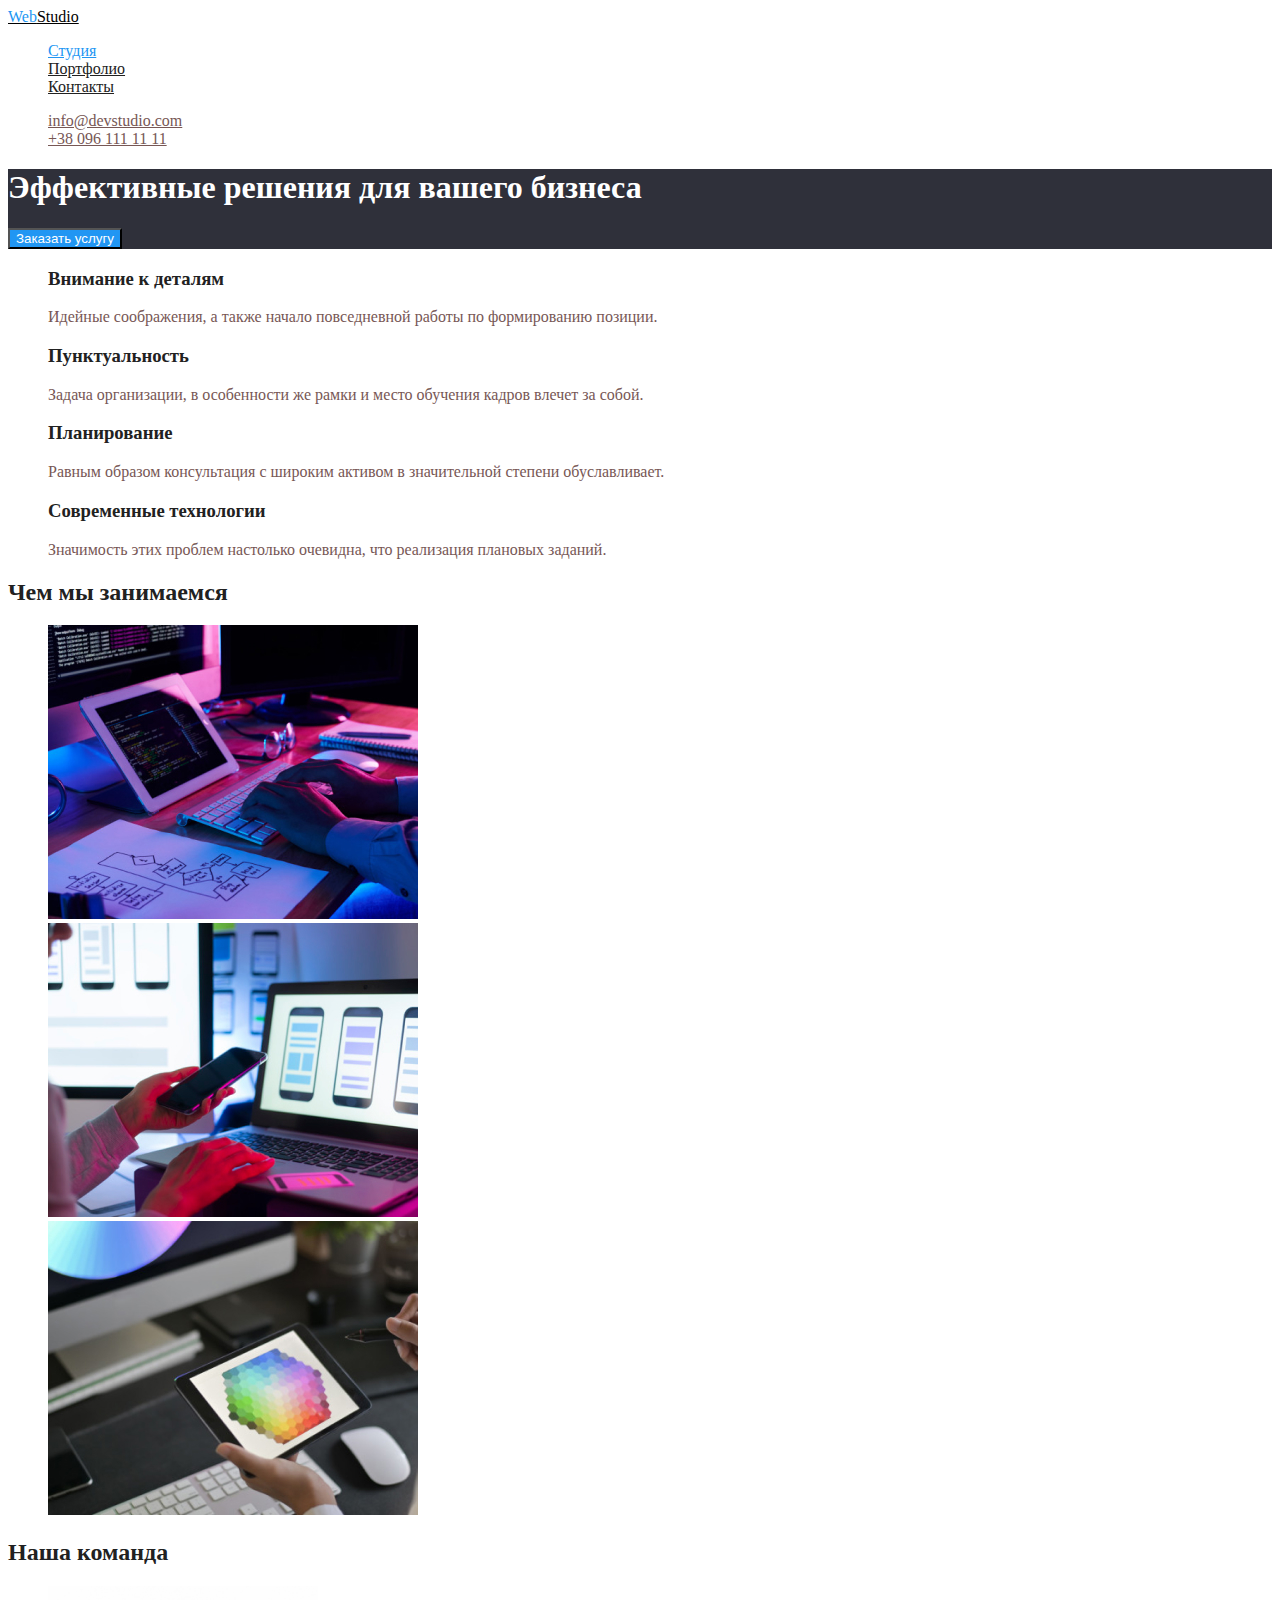
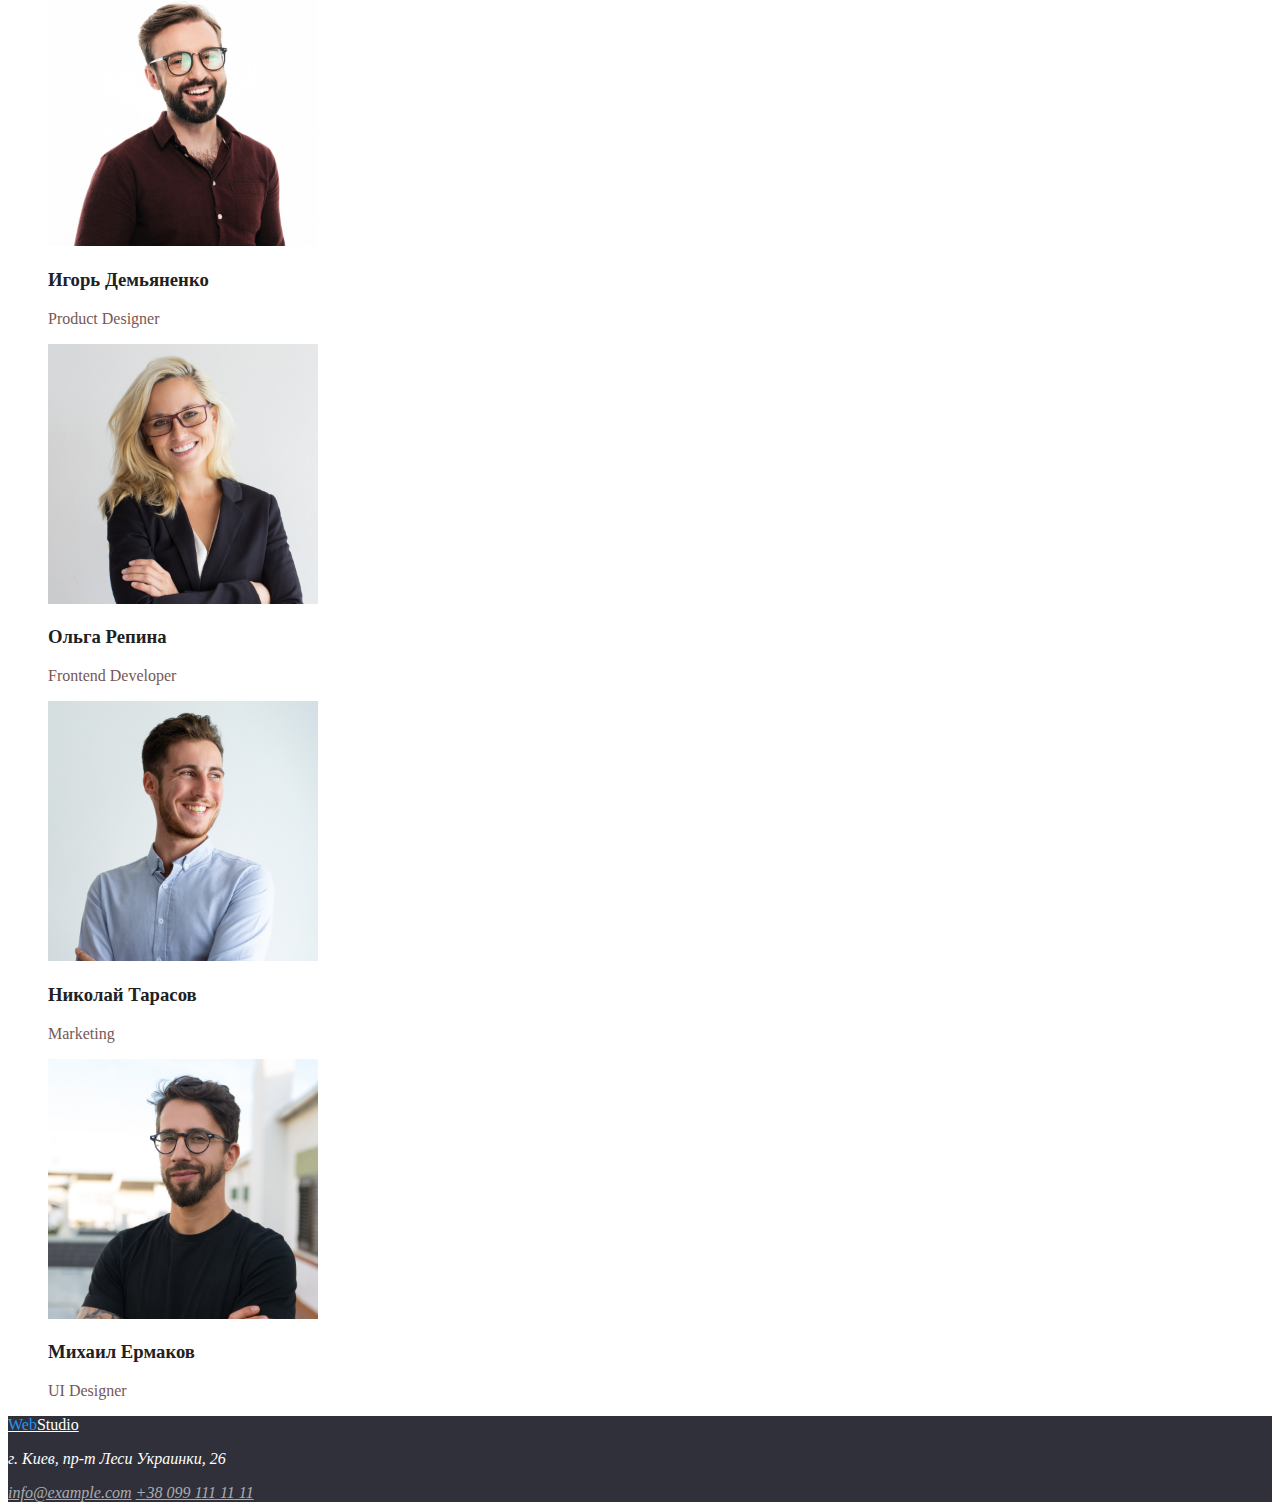
==== index.html @ 3e3773fa "css" ====
<!DOCTYPE html>
<html lang="ru">
  <head>
    <meta charset="UTF-8" />
    <meta http-equiv="X-UA-Compatible" content="IE=edge" />
    <meta name="viewport" content="width=device-width, initial-scale=1.0" />
    <title>Document</title>
    <link rel="preconnect" href="https://fonts.googleapis.com">
<link rel="preconnect" href="https://fonts.gstatic.com" crossorigin>
<link href="https://fonts.googleapis.com/css2?family=Montserrat:wght@400;700&family=Raleway:wght@700&family=Roboto:wght@400;500;700;900&display=swap" rel="stylesheet">
    <link rel="stylesheet" href="/scc/styles.css">
  </head>
  <body>
    <!--Header-->
    <header>
      <nav>
        <a href="./index.html" class="logo"><span class="web-logo">Web</span>Studio </a>
        <ul class="site-nav list ">
          <li><a href="./index.html" class="link current">Студия</a></li>
          <li><a href="./portfolio.html" class="link">Портфолио</a></li>
          <li><a href="" class="link">Контакты</a></li>
        </ul>
      </nav>
      <ul class="auth-nav list">
        <li><a href="mailto:info@devstudio.com" class="link">info@devstudio.com</a></li>
        <li><a href="tel:+380961111111" class="link">+38 096 111 11 11</a></li>
      </ul>
    </header>
    <main>
      <!--Hero-->
      <section class="hero">
        <h1 class="hero-title">Эффективные решения для вашего бизнеса</h1>
        <button class="button-hero" type="button">Заказать услугу</button>
      </section>
      <!--Feature-->
      <section>
        <ul class="features list">
          <li>
            <h3 class="title">Внимание к деталям</h3>
            <p>Идейные соображения, а также начало повседневной работы по формированию позиции.</p>
          </li>
          <li>
            <h3 class="title">Пунктуальность</h3>
            <p>
              Задача организации, в особенности же рамки и место обучения кадров влечет за собой.
            </p>
          </li>
          <li>
            <h3 class="title">Планирование</h3>
            <p>
              Равным образом консультация с широким активом в значительной степени обуславливает.
            </p>
          </li>
          <li>
            <h3 class="title">Современные технологии</h3>
            <p>Значимость этих проблем настолько очевидна, что реализация плановых заданий.</p>
          </li>
        </ul>
      </section>
      <!--Work box-->
      <section">
        <h2 class="title">Чем мы занимаемся</h2>
        <ul class="work list">
          <li>
            <img src="./images/box1.jpg" alt="Написание кода" width="370" />
          </li>
          <li>
            <img src="./images/box2.jpg" alt="Мобильная разработка" width="370" />
          </li>
          <li>
            <img src="./images/box3.jpg" alt="Графический дизайн" width="370" />
          </li>
        </ul>
      </section>
      <!--team -->
      <section>
        <h2 class="title">Наша команда</h2>
        <ul class="team list">
          <li>
            <img src="./images/img.jpg" alt="Игорь Демьяненко.jpg" width="270" />
            <h3 class="title">Игорь Демьяненко</h3>
            <p>Product Designer</p>
          </li>
          <li>
            <img src="./images/img2.jpg" alt="Ольга Репина.jpg" width="270" />
            <h3 class="title">Ольга Репина</h3>
            <p>Frontend Developer</p>
          </li>
          <li>
            <img src="./images/img 3.jpg" alt="Николай Тарасов.jpg" width="270" />
            <h3 class="title">Николай Тарасов</h3>
            <p>Marketing</p>
          </li>
          <li>
            <img src="./images/img 4.jpg" alt="Михаил Ермаков.jpg" width="270" />
            <h3 class="title">Михаил Ермаков</h3>
            <p>UI Designer</p>
          </li>
        </ul>
      </section>
    </main>
    <!--footer-->
    <footer class="footer">
       <a href="./index.html" class="logo"><span class="web-logo">Web</span>Studio </a>
      <address>
        <p class="text-footer">г. Киев, пр-т Леси Украинки, 26</p>
        <a href="info@example.com" class="contact-footer">info@example.com</a>
        <a href="tel:+380991111111" class="contact-footer">+38 099 111 11 11</a>
      </address>
    </footer>
  </body>
</html>
---- scc/styles.css ----
/* Цвет основного теста #775755; */
/* Вторичный цвет текста #212121 */
/* Цвет акцент #2196F3 */
/* Белый цвет #FFFFFF */
/*Цвет адресса в подвале rgba(255, 255, 255, 0.6); */
/* Вторичный цвет фона #2F303A; */
:root{
    --primery-text-color: #775755;
    --title-text-color: #212121;
    --accent-color: #2196F3;
    --accent-bgc: #2F303A;
    --white-color: #FFFFFF;
}

body{
background-color: var(--white-color);
color: var(--primery-text-color)
}
.list{
    list-style: none;
}

/* Logo */
.web-logo{
    color: var(--accent-color);
}
.logo{
    color: #000000;
}
footer > .logo{
    color: var(--white-color);
}

/* Navigation */
.site-nav .link{
    color: var(--title-text-color);
}
.site-nav .link:hover, .site-nav .link:focus,
.auth-nav .link:hover, .auth-nav .link:focus{
    color: var(--accent-color);
}
.auth-nav .link{
    color: var(--primery-text-color);
}
.site-nav .link.current{
    color: var(--accent-color);
}

/* Hero */
.hero-title{
    color: var(--white-color);
}
.hero{
    background-color: var(--accent-bgc);
}
.button-hero{
     color: var(--white-color);
    background-color: var(--accent-color);
}

/* Section */
.title{
    color: var(--title-text-color);
}

/* Features list */
.features{

}

/* Work box */
.work{

}

/* Team */
.team{

}

/* Main portfolio */
.button-portfolio{
    color: var(--title-text-color);
    background-color: #F5F4FA;;
}

/* Project portfolio */
.project-text{
    color: var(--primery-text-color);
}

/* Footer */
.footer{
background-color: var(--accent-bgc);
}
.text-footer{
    color: var(--white-color);
}
.contact-footer{
    color: rgba(255, 255, 255, 0.6);;
}
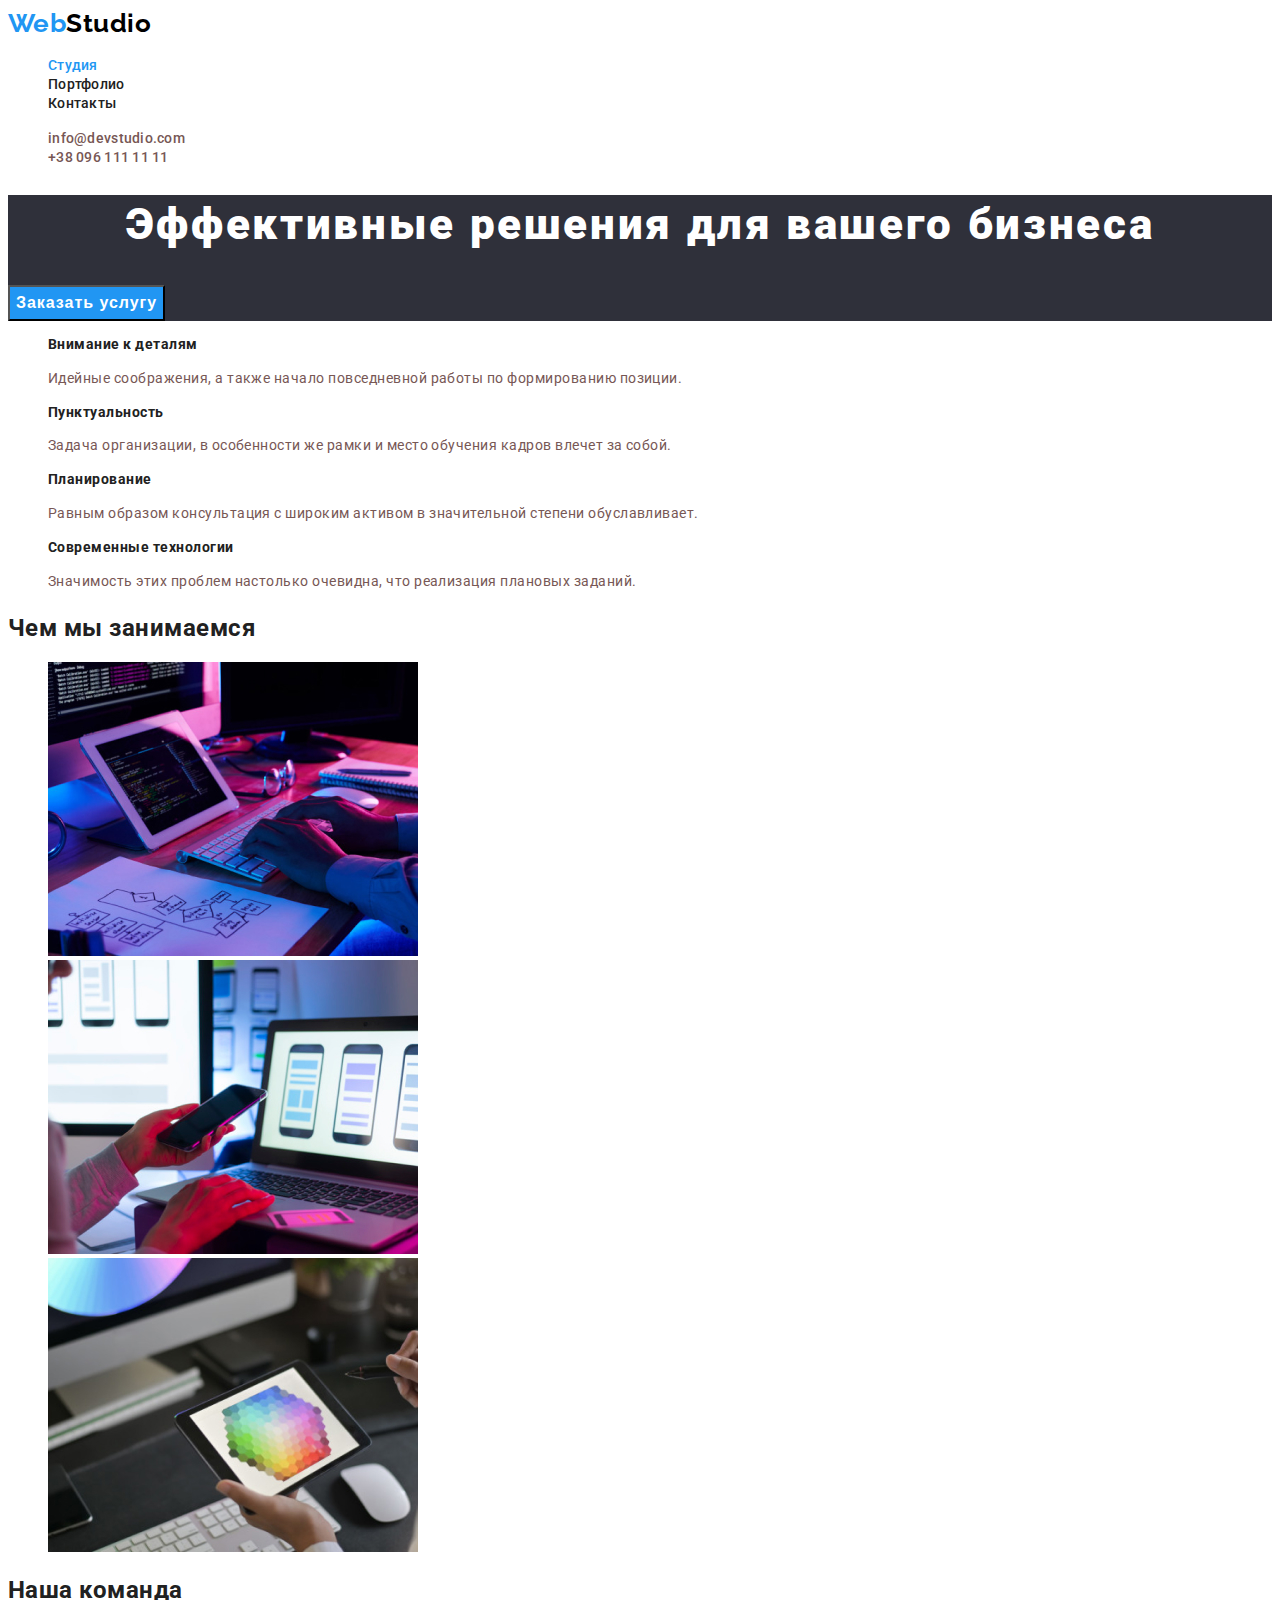
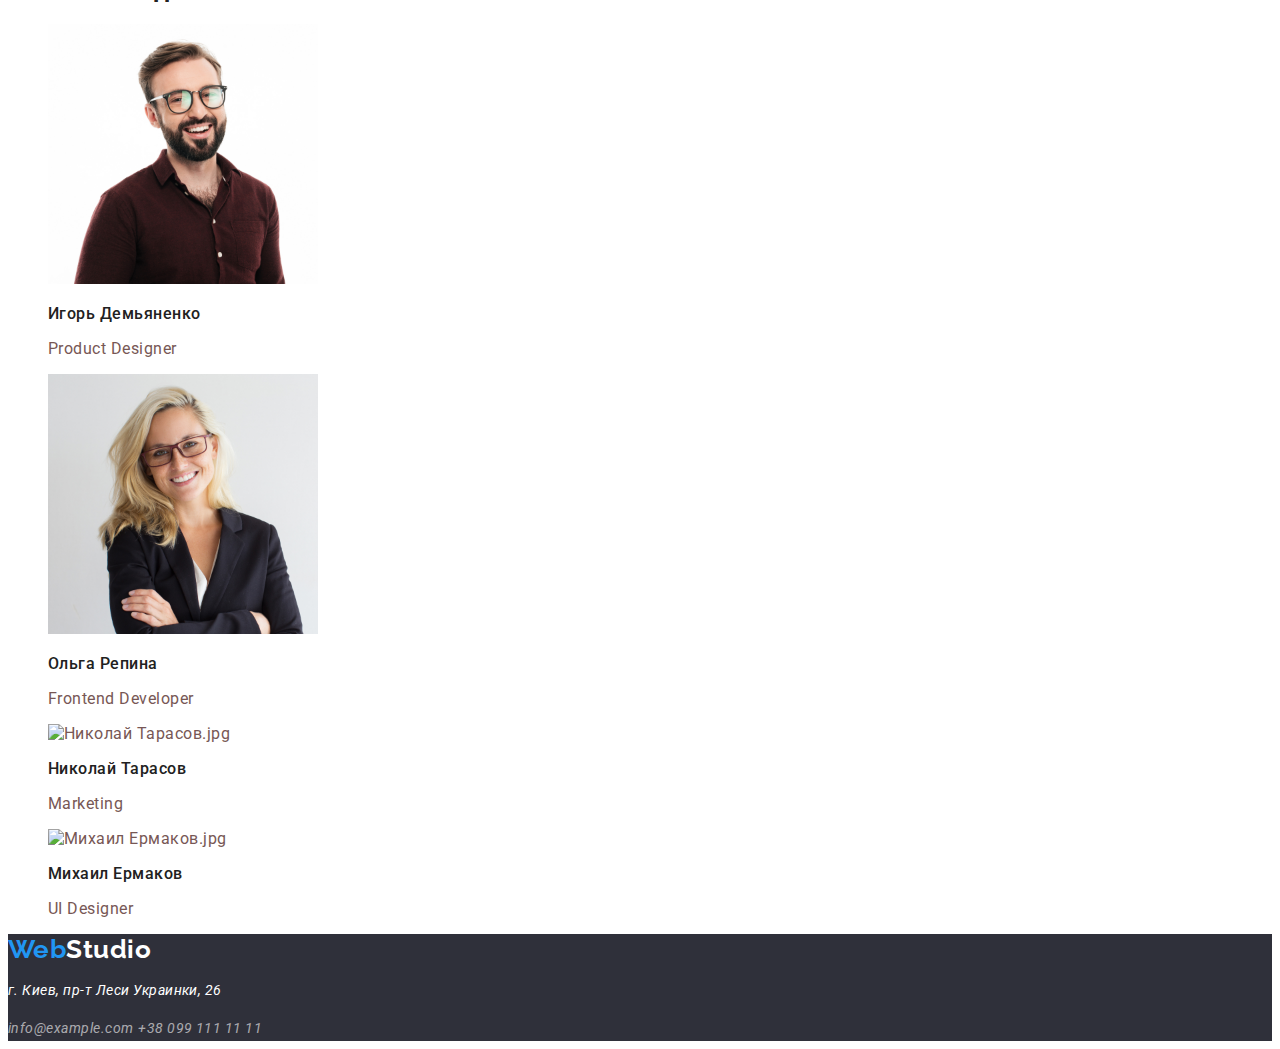
==== commit 8fb261ca: "stylesColorText" ====
--- a/index.html
+++ b/index.html
@@ -1,112 +1,117 @@
 <!DOCTYPE html>
 <html lang="ru">
-  <head>
-    <meta charset="UTF-8" />
-    <meta http-equiv="X-UA-Compatible" content="IE=edge" />
-    <meta name="viewport" content="width=device-width, initial-scale=1.0" />
-    <title>Document</title>
-    <link rel="preconnect" href="https://fonts.googleapis.com">
-<link rel="preconnect" href="https://fonts.gstatic.com" crossorigin>
-<link href="https://fonts.googleapis.com/css2?family=Montserrat:wght@400;700&family=Raleway:wght@700&family=Roboto:wght@400;500;700;900&display=swap" rel="stylesheet">
-    <link rel="stylesheet" href="/scc/styles.css">
-  </head>
-  <body>
-    <!--Header-->
-    <header>
-      <nav>
-        <a href="./index.html" class="logo"><span class="web-logo">Web</span>Studio </a>
-        <ul class="site-nav list ">
-          <li><a href="./index.html" class="link current">Студия</a></li>
-          <li><a href="./portfolio.html" class="link">Портфолио</a></li>
-          <li><a href="" class="link">Контакты</a></li>
-        </ul>
-      </nav>
-      <ul class="auth-nav list">
-        <li><a href="mailto:info@devstudio.com" class="link">info@devstudio.com</a></li>
-        <li><a href="tel:+380961111111" class="link">+38 096 111 11 11</a></li>
+
+<head>
+  <meta charset="UTF-8" />
+  <meta http-equiv="X-UA-Compatible" content="IE=edge" />
+  <meta name="viewport" content="width=device-width, initial-scale=1.0" />
+  <title>Document</title>
+  <link rel="preconnect" href="https://fonts.googleapis.com">
+  <link rel="preconnect" href="https://fonts.gstatic.com" crossorigin>
+  <link
+    href="https://fonts.googleapis.com/css2?family=Montserrat:wght@400;700&family=Raleway:wght@700&family=Roboto:wght@400;500;700;900&display=swap"
+    rel="stylesheet">
+  <link rel="stylesheet" href="/scc/styles.css">
+</head>
+
+<body>
+  <!--Header-->
+  <header>
+    <nav>
+      <a href="./index.html" class="logo"><span class="web-logo">Web</span>Studio </a>
+      <ul class="site-nav list ">
+        <li><a href="./index.html" class="link current">Студия</a></li>
+        <li><a href="./portfolio.html" class="link">Портфолио</a></li>
+        <li><a href="" class="link">Контакты</a></li>
       </ul>
-    </header>
-    <main>
-      <!--Hero-->
-      <section class="hero">
-        <h1 class="hero-title">Эффективные решения для вашего бизнеса</h1>
-        <button class="button-hero" type="button">Заказать услугу</button>
-      </section>
-      <!--Feature-->
-      <section>
-        <ul class="features list">
-          <li>
-            <h3 class="title">Внимание к деталям</h3>
-            <p>Идейные соображения, а также начало повседневной работы по формированию позиции.</p>
-          </li>
-          <li>
-            <h3 class="title">Пунктуальность</h3>
-            <p>
-              Задача организации, в особенности же рамки и место обучения кадров влечет за собой.
-            </p>
-          </li>
-          <li>
-            <h3 class="title">Планирование</h3>
-            <p>
-              Равным образом консультация с широким активом в значительной степени обуславливает.
-            </p>
-          </li>
-          <li>
-            <h3 class="title">Современные технологии</h3>
-            <p>Значимость этих проблем настолько очевидна, что реализация плановых заданий.</p>
-          </li>
-        </ul>
-      </section>
-      <!--Work box-->
-      <section">
-        <h2 class="title">Чем мы занимаемся</h2>
-        <ul class="work list">
-          <li>
-            <img src="./images/box1.jpg" alt="Написание кода" width="370" />
-          </li>
-          <li>
-            <img src="./images/box2.jpg" alt="Мобильная разработка" width="370" />
-          </li>
-          <li>
-            <img src="./images/box3.jpg" alt="Графический дизайн" width="370" />
-          </li>
-        </ul>
-      </section>
-      <!--team -->
-      <section>
-        <h2 class="title">Наша команда</h2>
-        <ul class="team list">
-          <li>
-            <img src="./images/img.jpg" alt="Игорь Демьяненко.jpg" width="270" />
-            <h3 class="title">Игорь Демьяненко</h3>
-            <p>Product Designer</p>
-          </li>
-          <li>
-            <img src="./images/img2.jpg" alt="Ольга Репина.jpg" width="270" />
-            <h3 class="title">Ольга Репина</h3>
-            <p>Frontend Developer</p>
-          </li>
-          <li>
-            <img src="./images/img 3.jpg" alt="Николай Тарасов.jpg" width="270" />
-            <h3 class="title">Николай Тарасов</h3>
-            <p>Marketing</p>
-          </li>
-          <li>
-            <img src="./images/img 4.jpg" alt="Михаил Ермаков.jpg" width="270" />
-            <h3 class="title">Михаил Ермаков</h3>
-            <p>UI Designer</p>
-          </li>
-        </ul>
-      </section>
-    </main>
-    <!--footer-->
-    <footer class="footer">
-       <a href="./index.html" class="logo"><span class="web-logo">Web</span>Studio </a>
-      <address>
-        <p class="text-footer">г. Киев, пр-т Леси Украинки, 26</p>
-        <a href="info@example.com" class="contact-footer">info@example.com</a>
-        <a href="tel:+380991111111" class="contact-footer">+38 099 111 11 11</a>
-      </address>
-    </footer>
-  </body>
-</html>
+    </nav>
+    <ul class="auth-nav list">
+      <li><a href="mailto:info@devstudio.com" class="link">info@devstudio.com</a></li>
+      <li><a href="tel:+380961111111" class="link">+38 096 111 11 11</a></li>
+    </ul>
+  </header>
+  <main>
+    <!--Hero-->
+    <section class="hero">
+      <h1 class="hero-title">Эффективные решения для вашего бизнеса</h1>
+      <button class="button-hero" type="button">Заказать услугу</button>
+    </section>
+    <!--Feature-->
+    <section>
+      <ul class="features list">
+        <li>
+          <h3 class="features title">Внимание к деталям</h3>
+          <p class="features-text">Идейные соображения, а также начало повседневной работы по формированию позиции.</p>
+        </li>
+        <li>
+          <h3 class="features title">Пунктуальность</h3>
+          <p class="features-text">
+            Задача организации, в особенности же рамки и место обучения кадров влечет за собой.
+          </p>
+        </li>
+        <li>
+          <h3 class="features title">Планирование</h3>
+          <p class="features-text">
+            Равным образом консультация с широким активом в значительной степени обуславливает.
+          </p>
+        </li>
+        <li>
+          <h3 class="features title">Современные технологии</h3>
+          <p class="features-text">Значимость этих проблем настолько очевидна, что реализация плановых заданий.</p>
+        </li>
+      </ul>
+    </section>
+    <!--Work box-->
+    <section>
+      <h2 class="work title">Чем мы занимаемся</h2>
+      <ul class="list">
+        <li>
+          <img src="./images/box1.jpg" alt="Написание кода" width="370" />
+        </li>
+        <li>
+          <img src="./images/box2.jpg" alt="Мобильная разработка" width="370" />
+        </li>
+        <li>
+          <img src="./images/box3.jpg" alt="Графический дизайн" width="370" />
+        </li>
+      </ul>
+    </section>
+    <!--team -->
+    <section>
+      <h2 class="team title">Наша команда</h2>
+      <ul class="team list">
+        <li>
+          <img src="./images/img.jpg" alt="Игорь Демьяненко.jpg" width="270" />
+          <h3 class="team title">Игорь Демьяненко</h3>
+          <p>Product Designer</p>
+        </li>
+        <li>
+          <img src="./images/img2.jpg" alt="Ольга Репина.jpg" width="270" />
+          <h3 class="team title">Ольга Репина</h3>
+          <p>Frontend Developer</p>
+        </li>
+        <li>
+          <img src="./images/img3.jpg" alt="Николай Тарасов.jpg" width="270" />
+          <h3 class="team title">Николай Тарасов</h3>
+          <p>Marketing</p>
+        </li>
+        <li>
+          <img src="./images/img4.jpg" alt="Михаил Ермаков.jpg" width="270" />
+          <h3 class="team title">Михаил Ермаков</h3>
+          <p>UI Designer</p>
+        </li>
+      </ul>
+    </section>
+  </main>
+  <!--footer-->
+  <footer class="footer">
+    <a href="./index.html" class="logo"><span class="web-logo">Web</span>Studio </a>
+    <address>
+      <p class="text-footer">г. Киев, пр-т Леси Украинки, 26</p>
+      <a href="info@example.com" class="contact-footer">info@example.com</a>
+      <a href="tel:+380991111111" class="contact-footer">+38 099 111 11 11</a>
+    </address>
+  </footer>
+</body>
+
+</html>--- a/scc/styles.css
+++ b/scc/styles.css
@@ -4,7 +4,7 @@
 /* Белый цвет #FFFFFF */
 /*Цвет адресса в подвале rgba(255, 255, 255, 0.6); */
 /* Вторичный цвет фона #2F303A; */
-:root{
+:root {
     --primery-text-color: #775755;
     --title-text-color: #212121;
     --accent-color: #2196F3;
@@ -12,90 +12,183 @@
     --white-color: #FFFFFF;
 }
 
-body{
-background-color: var(--white-color);
-color: var(--primery-text-color)
+body {
+    background-color: var(--white-color);
+    color: var(--primery-text-color);
+    font-family: Roboto, sans-serif;
+    letter-spacing: 0.03em;
 }
-.list{
+
+.visually-hidden {
+    position: absolute;
+    white-space: nowrap;
+    width: 1px;
+    height: 1px;
+    overflow: hidden;
+    border: 0;
+    padding: 0;
+    clip: rect(0 0 0 0);
+    clip-path: inset(50%);
+    margin: -1px;
+}
+
+
+.list {
     list-style: none;
 }
 
+.title {
+    color: var(--title-text-color);
+}
+
 /* Logo */
-.web-logo{
+.web-logo {
     color: var(--accent-color);
 }
-.logo{
+
+.logo {
     color: #000000;
+    font-family: Raleway, sans-serif;
+    font-weight: 700;
+    font-size: 26px;
+    line-height: 1.19;
+    text-decoration: none;
 }
-footer > .logo{
+
+footer>.logo {
     color: var(--white-color);
 }
 
 /* Navigation */
-.site-nav .link{
+.site-nav .link {
     color: var(--title-text-color);
+    font-weight: 500;
+    font-size: 14px;
+    line-height: 1.14;
+    letter-spacing: 0.02em;
+    text-decoration: none;
 }
-.site-nav .link:hover, .site-nav .link:focus,
-.auth-nav .link:hover, .auth-nav .link:focus{
+
+.site-nav .link:hover,
+.site-nav .link:focus,
+.auth-nav .link:hover,
+.auth-nav .link:focus {
     color: var(--accent-color);
 }
-.auth-nav .link{
+
+.auth-nav .link {
     color: var(--primery-text-color);
+    font-weight: 500;
+    font-size: 14px;
+    line-height: 1.14;
+    letter-spacing: 0.02em;
+    text-decoration: none;
 }
-.site-nav .link.current{
+
+.site-nav .link.current {
     color: var(--accent-color);
 }
 
 /* Hero */
-.hero-title{
+.hero-title {
     color: var(--white-color);
+    font-weight: 900;
+    font-size: 44px;
+    line-height: 1.36;
+    text-align: center;
+    letter-spacing: 0.06em;
 }
-.hero{
+
+.hero {
     background-color: var(--accent-bgc);
 }
-.button-hero{
-     color: var(--white-color);
+
+.button-hero {
+    color: var(--white-color);
+    background-color: var(--accent-color);
+    font-weight: 700;
+    font-size: 16px;
+    line-height: 1.87;
+    display: flex;
+    align-items: center;
+    text-align: center;
+    letter-spacing: 0.06em;
+}
+
+/* Section Features */
+.features .title {
+    font-weight: 700;
+    font-size: 14px;
+    line-height: 1.14;
+}
+
+.features-text {
+    font-size: 14px;
+    line-height: 1.71;
+}
+
+
+/* Work box */
+.work .title {
+    font-size: 36px;
+    line-height: 1.17;
+}
+
+/* Team */
+.team .title {
+    font-weight: 500;
+    font-size: 16px;
+    line-height: 1.19;
+}
+
+.team-text {
+    font-size: 16px;
+    line-height: 1.19;
+}
+
+
+/* Main portfolio */
+.button-portfolio {
+    color: var(--title-text-color);
+    background-color: #F5F4FA;
+    font-weight: 500;
+    font-size: 16px;
+    line-height: 1.62;
+}
+
+.button-portfolio:hover,
+.button-portfolio:focus {
     background-color: var(--accent-color);
 }
 
-/* Section */
-.title{
+/* Project portfolio */
+.project-title {
     color: var(--title-text-color);
+    font-size: 18px;
+    line-height: 2;
+    letter-spacing: 0.06em;
 }
 
-/* Features list */
-.features{
-
-}
-
-/* Work box */
-.work{
-
-}
-
-/* Team */
-.team{
-
-}
-
-/* Main portfolio */
-.button-portfolio{
-    color: var(--title-text-color);
-    background-color: #F5F4FA;;
-}
-
-/* Project portfolio */
-.project-text{
+.project-text {
     color: var(--primery-text-color);
+    font-size: 16px;
+    line-height: 1.88;
 }
 
 /* Footer */
-.footer{
-background-color: var(--accent-bgc);
+.footer {
+    background-color: var(--accent-bgc);
 }
-.text-footer{
+
+.text-footer {
     color: var(--white-color);
+    font-size: 14px;
+    line-height: 1.71;
 }
-.contact-footer{
-    color: rgba(255, 255, 255, 0.6);;
+
+.contact-footer {
+    color: rgba(255, 255, 255, 0.6);
+    font-size: 14px;
+    line-height: 1.71;
+    text-decoration: none;
 }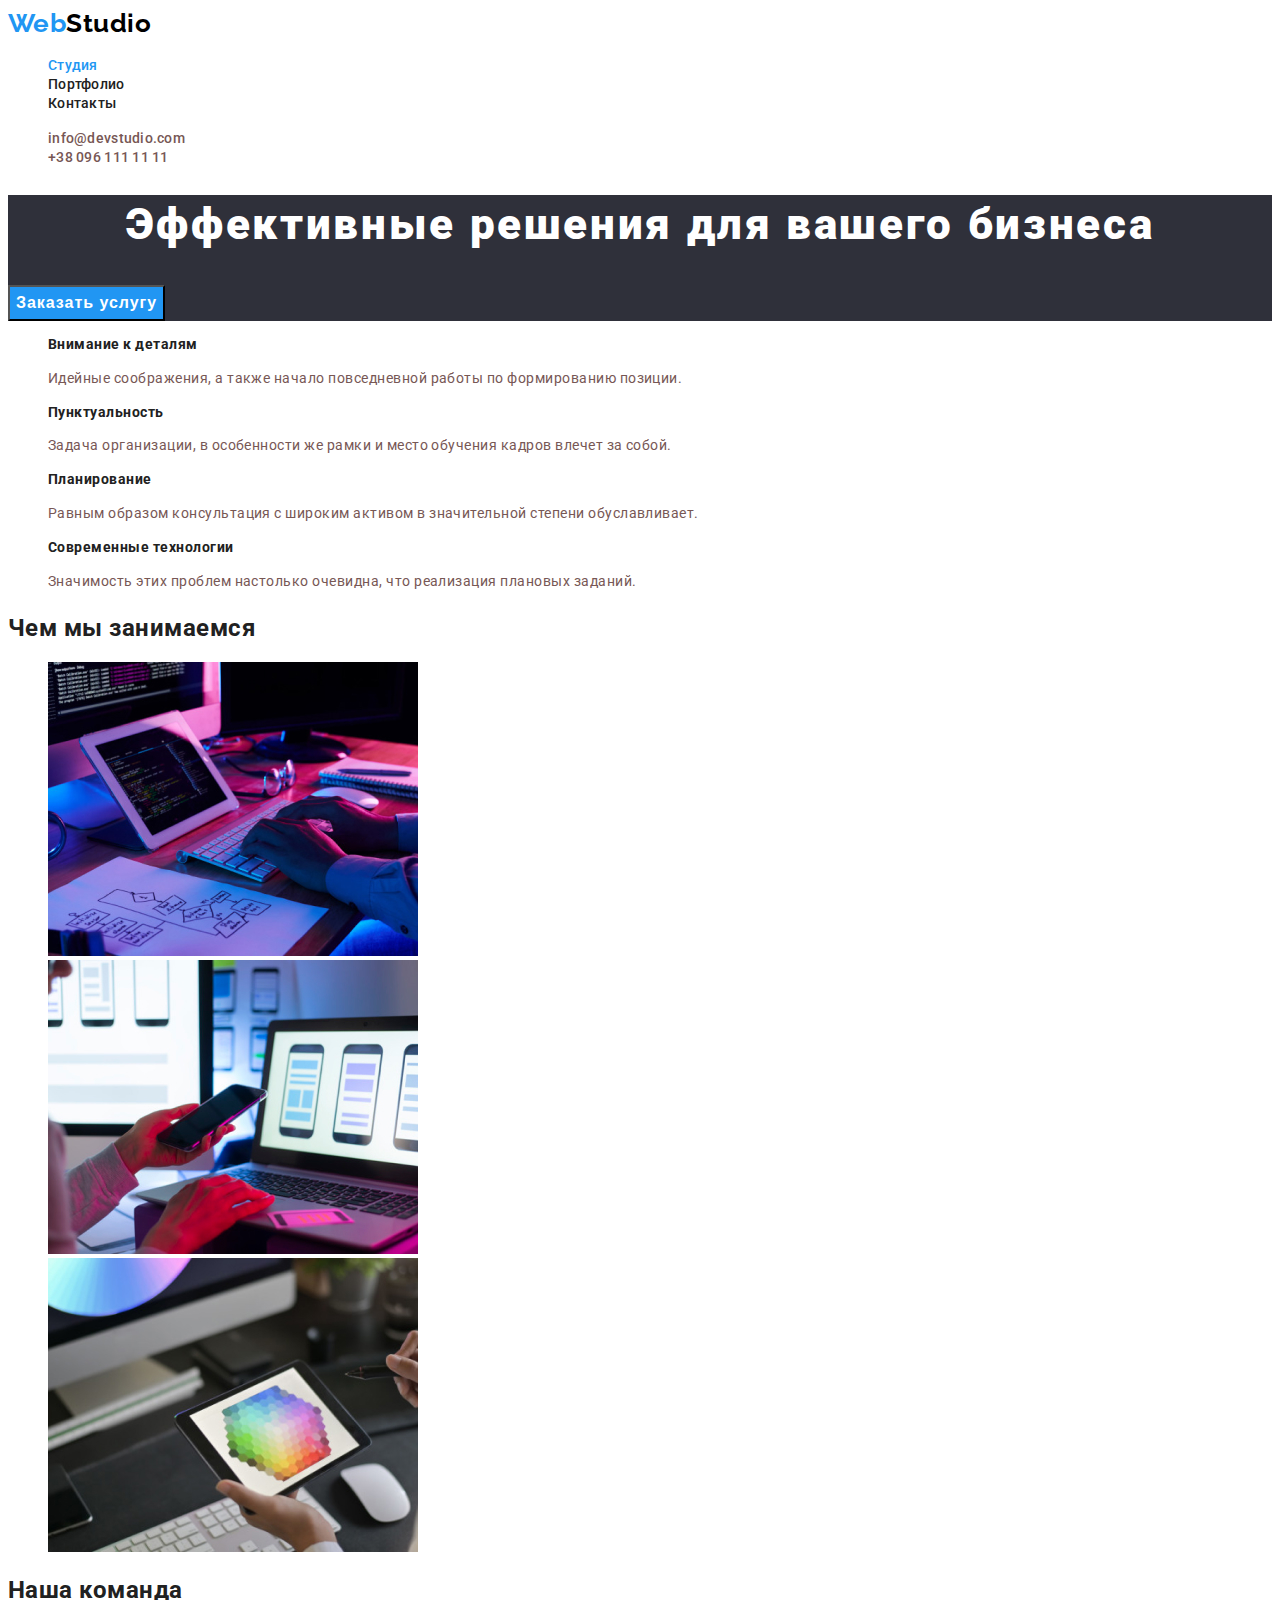
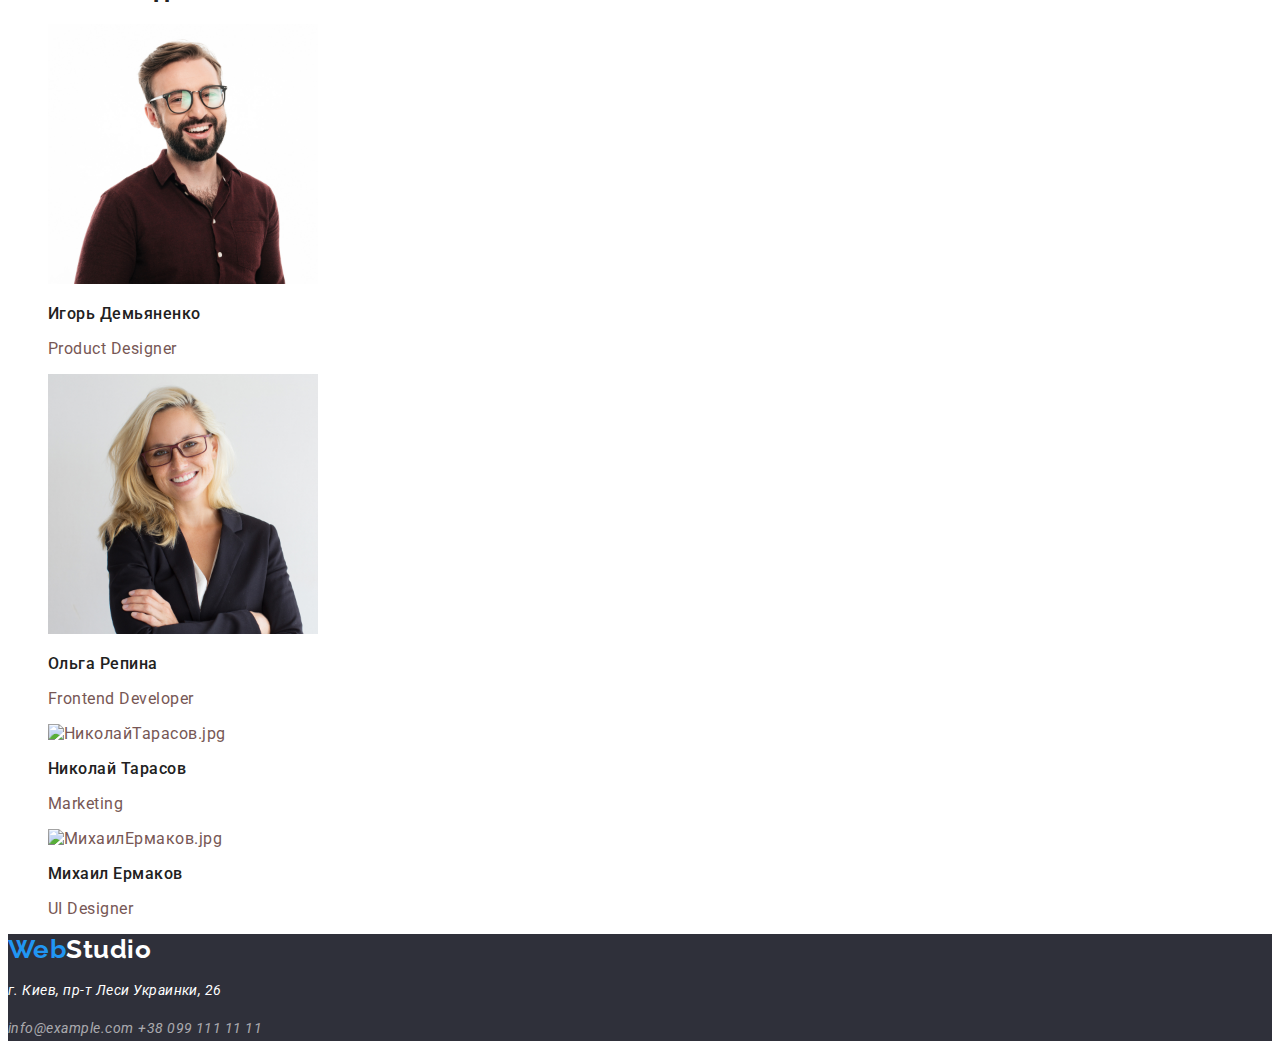
==== commit 60206a4a: "img" ====
--- a/index.html
+++ b/index.html
@@ -11,7 +11,7 @@
   <link
     href="https://fonts.googleapis.com/css2?family=Montserrat:wght@400;700&family=Raleway:wght@700&family=Roboto:wght@400;500;700;900&display=swap"
     rel="stylesheet">
-  <link rel="stylesheet" href="/scc/styles.css">
+  <link rel="stylesheet" href="./scc/styles.css">
 </head>
 
 <body>
@@ -91,12 +91,12 @@
           <p>Frontend Developer</p>
         </li>
         <li>
-          <img src="./images/img3.jpg" alt="Николай Тарасов.jpg" width="270" />
+          <img src="./images/img3.jpg" alt="НиколайТарасов.jpg" width="270" />
           <h3 class="team title">Николай Тарасов</h3>
           <p>Marketing</p>
         </li>
         <li>
-          <img src="./images/img4.jpg" alt="Михаил Ермаков.jpg" width="270" />
+          <img src="./images/img4.jpg" alt="МихаилЕрмаков.jpg" width="270" />
           <h3 class="team title">Михаил Ермаков</h3>
           <p>UI Designer</p>
         </li>
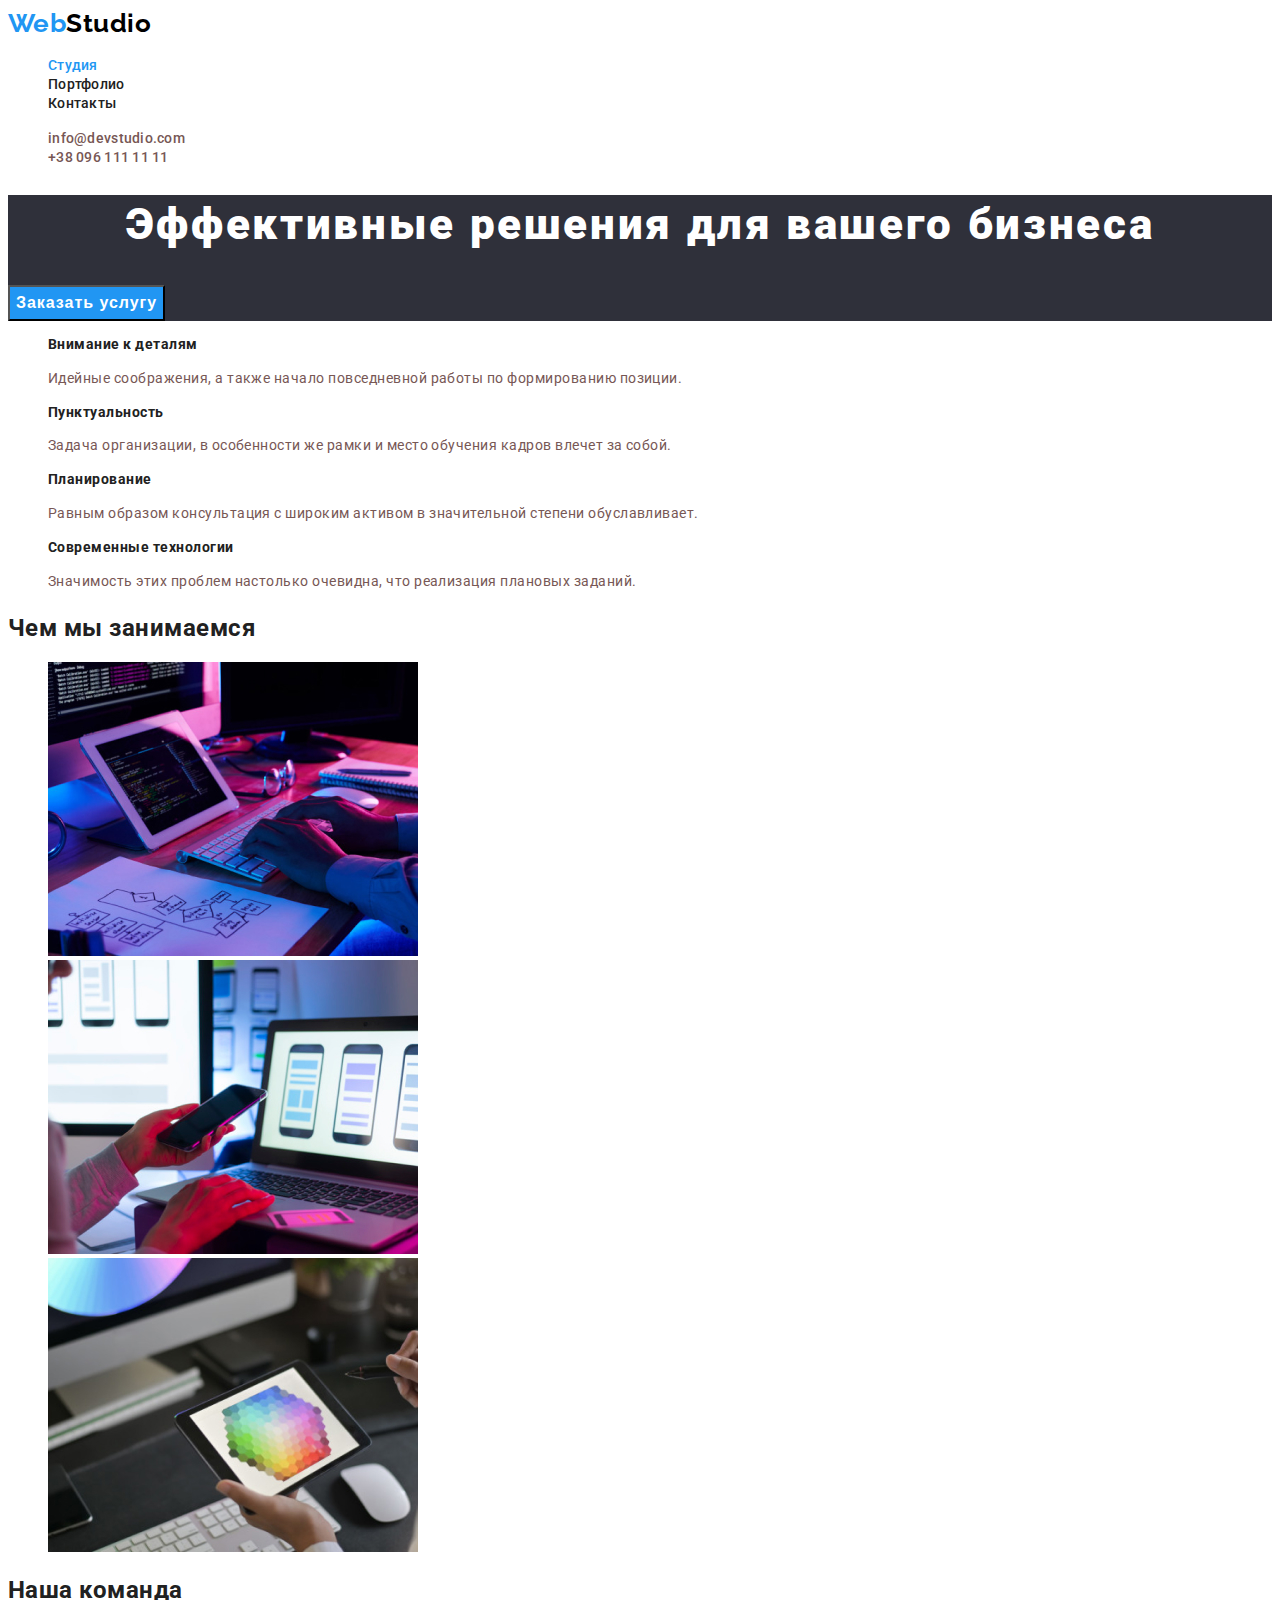
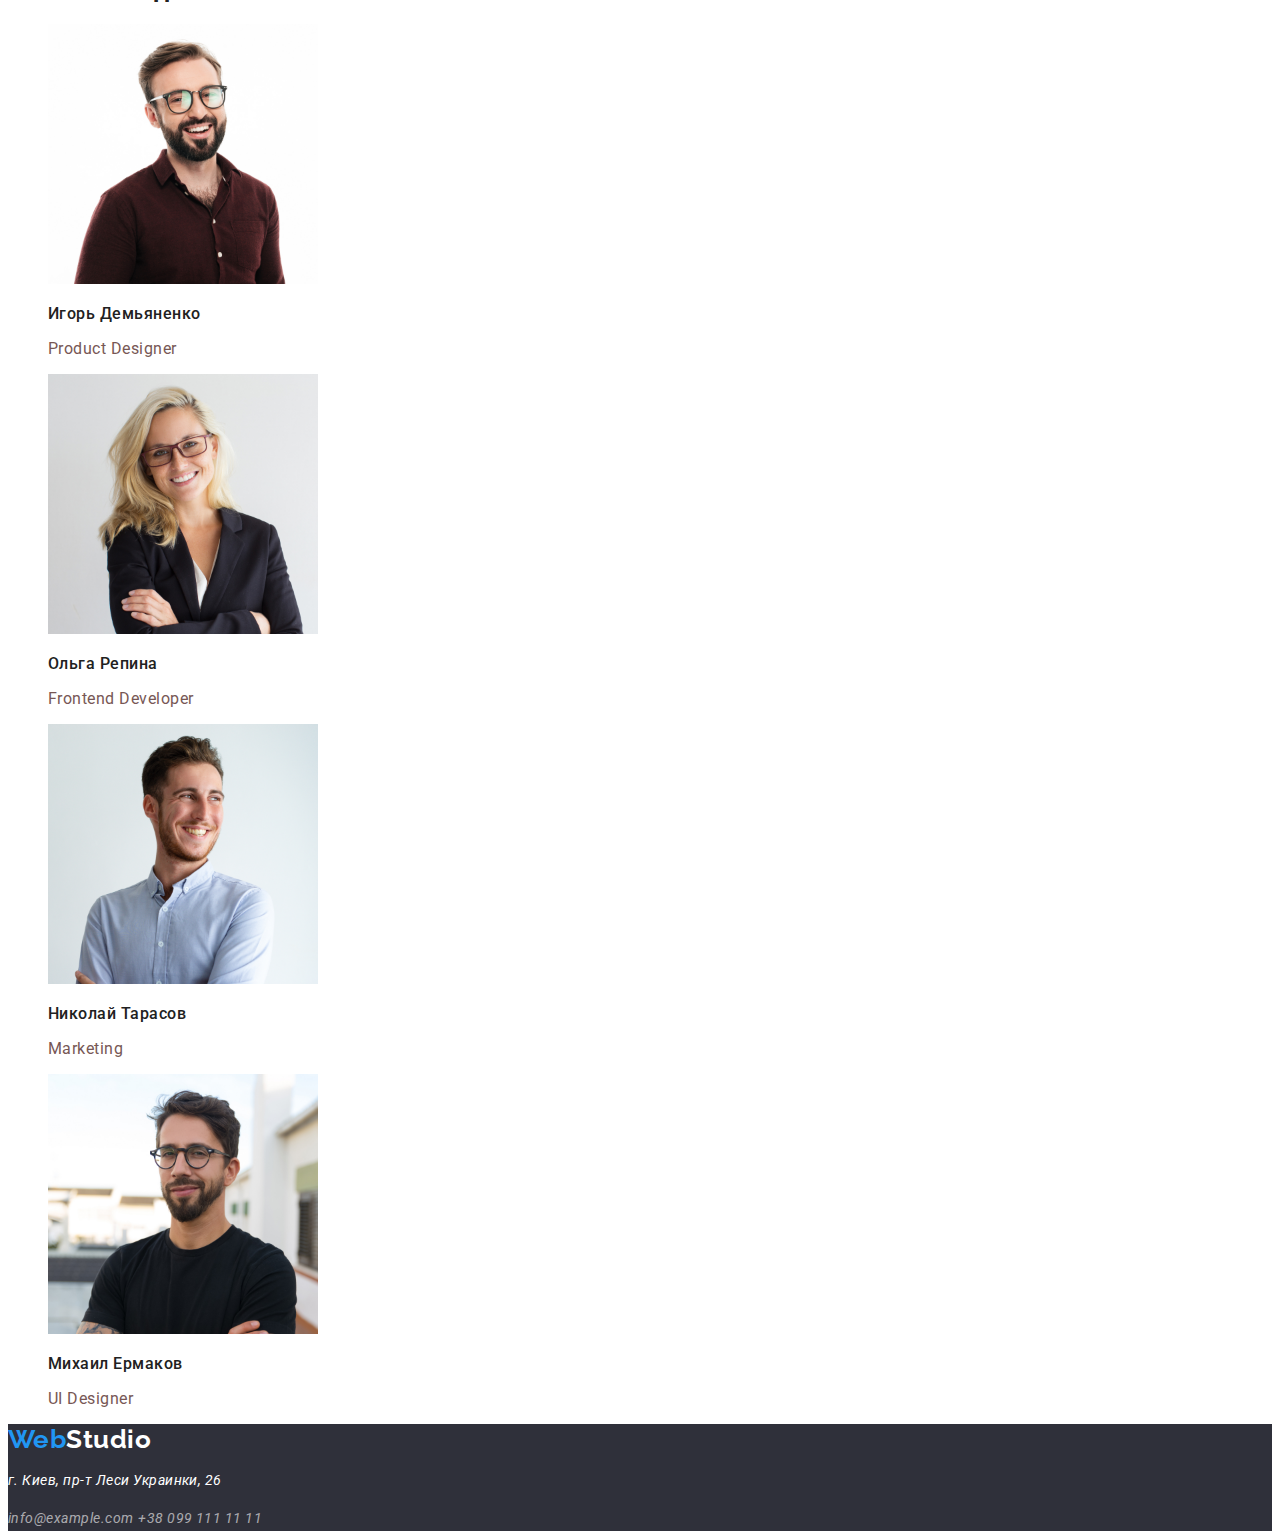
==== commit 8d8fabd4: "imgName" ====
--- a/index.html
+++ b/index.html
@@ -91,12 +91,12 @@
           <p>Frontend Developer</p>
         </li>
         <li>
-          <img src="./images/img3.jpg" alt="НиколайТарасов.jpg" width="270" />
+          <img src="./images/img3.jpg" alt="Николай Тарасов.jpg" width="270" />
           <h3 class="team title">Николай Тарасов</h3>
           <p>Marketing</p>
         </li>
         <li>
-          <img src="./images/img4.jpg" alt="МихаилЕрмаков.jpg" width="270" />
+          <img src="./images/img4.jpg" alt="Михаил Ермаков.jpg" width="270" />
           <h3 class="team title">Михаил Ермаков</h3>
           <p>UI Designer</p>
         </li>
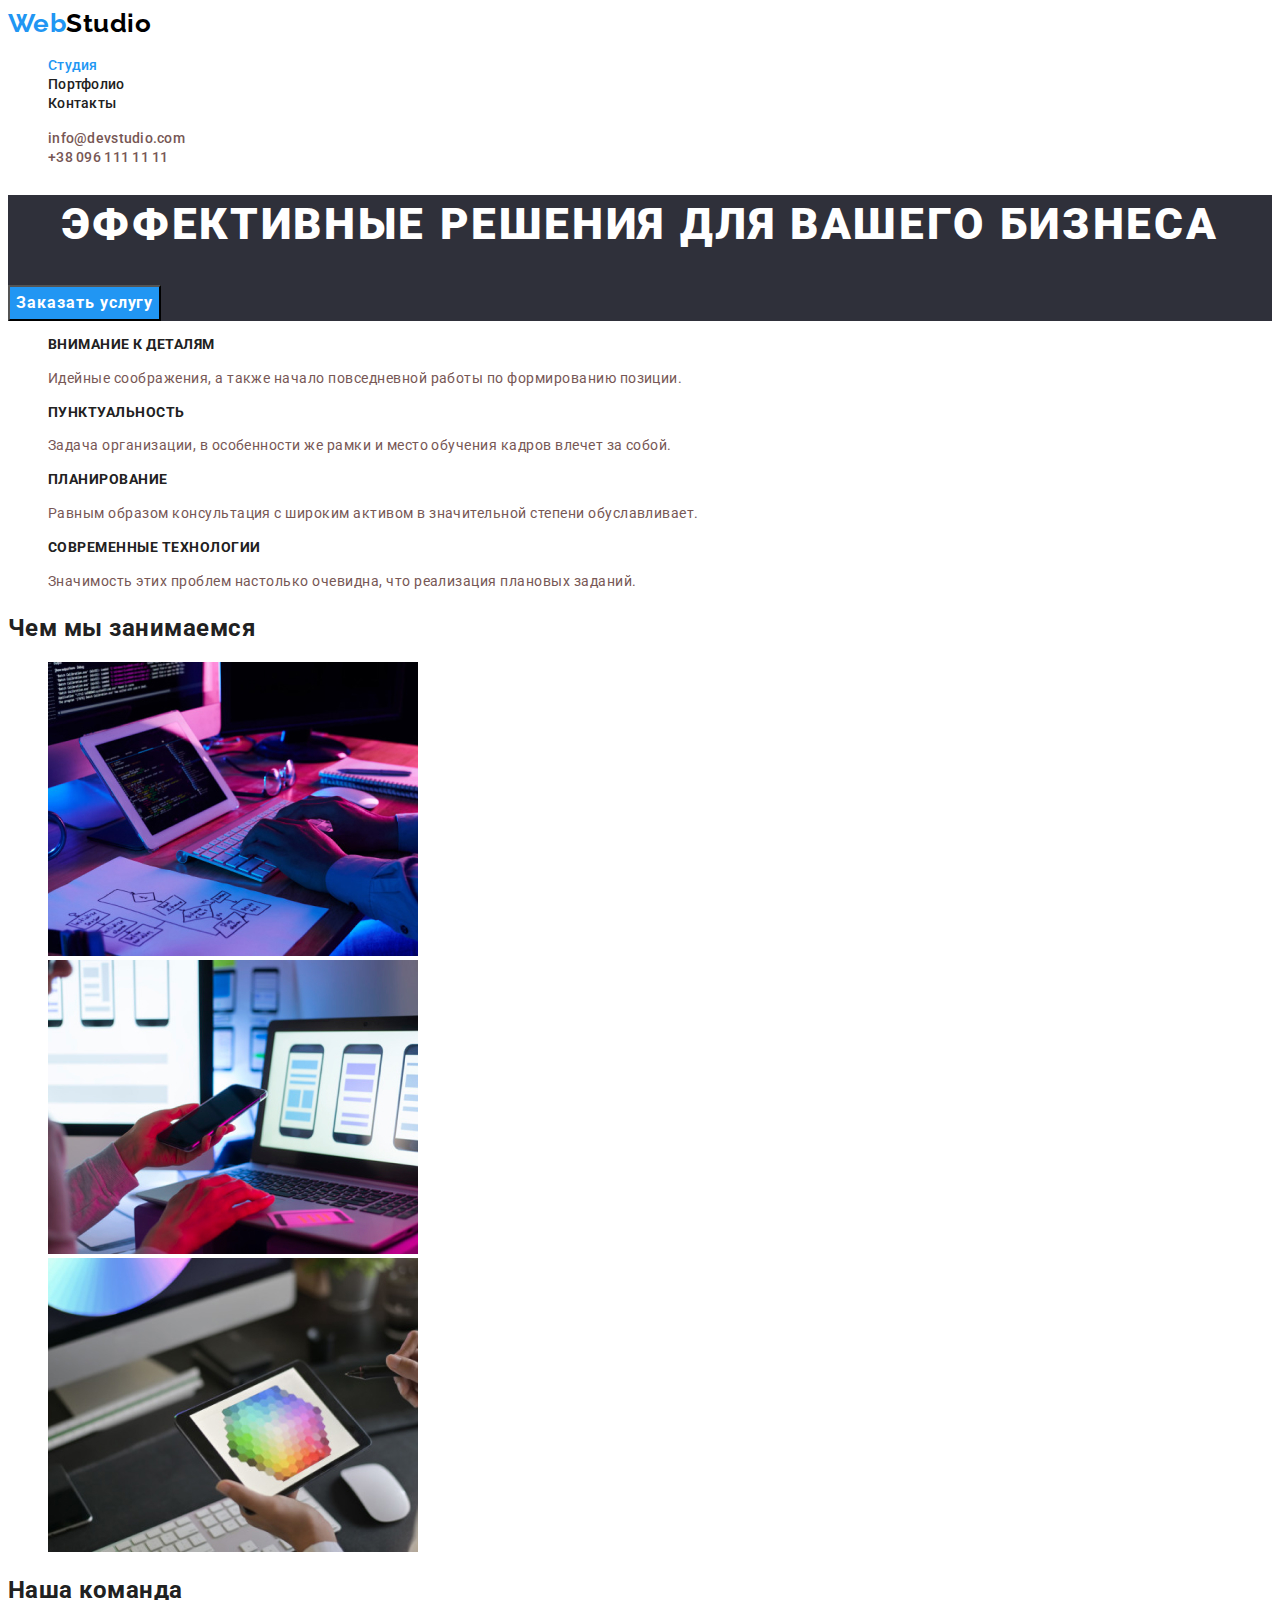
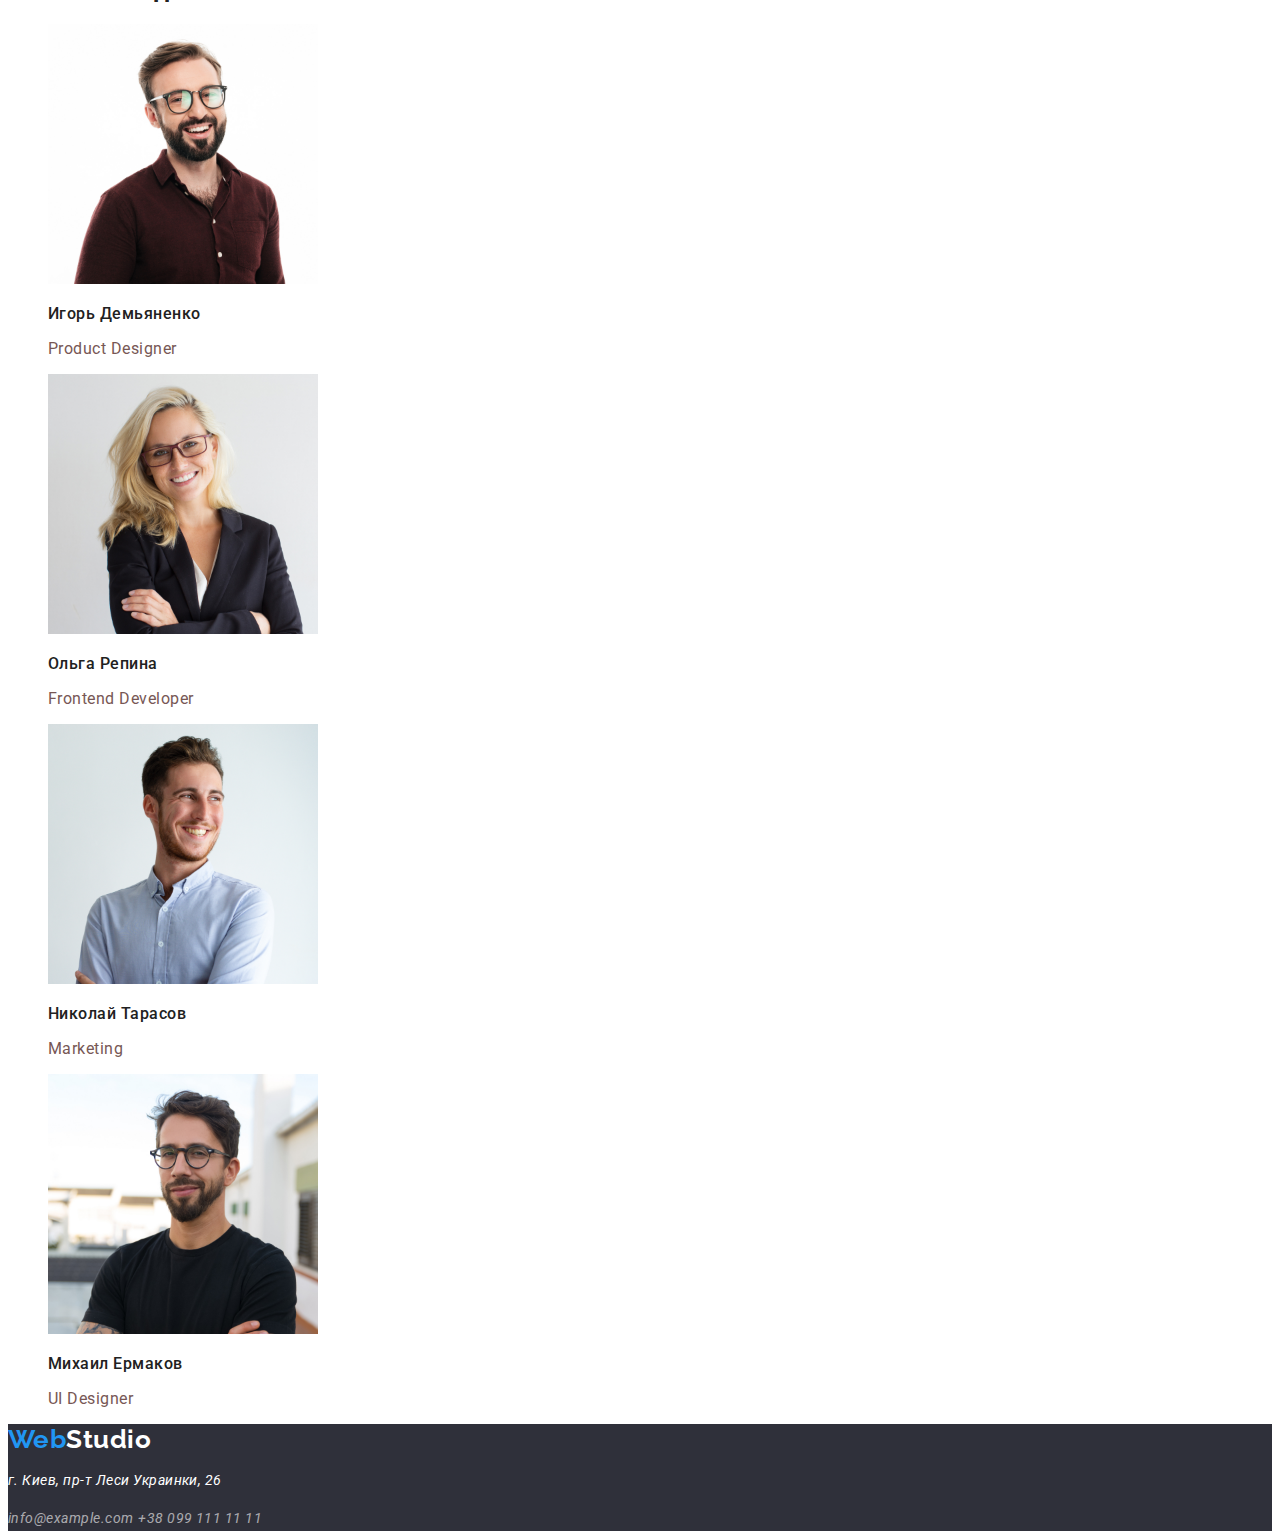
==== commit c03813a1: "Work on bugs" ====
--- a/index.html
+++ b/index.html
@@ -18,7 +18,7 @@
   <!--Header-->
   <header>
     <nav>
-      <a href="./index.html" class="logo"><span class="web-logo">Web</span>Studio </a>
+      <a href="./index.html" class="logo link"><span class="web-logo">Web</span>Studio </a>
       <ul class="site-nav list ">
         <li><a href="./index.html" class="link current">Студия</a></li>
         <li><a href="./portfolio.html" class="link">Портфолио</a></li>
@@ -105,11 +105,11 @@
   </main>
   <!--footer-->
   <footer class="footer">
-    <a href="./index.html" class="logo"><span class="web-logo">Web</span>Studio </a>
+    <a href="./index.html" class="logo link"><span class="web-logo">Web</span>Studio </a>
     <address>
       <p class="text-footer">г. Киев, пр-т Леси Украинки, 26</p>
-      <a href="info@example.com" class="contact-footer">info@example.com</a>
-      <a href="tel:+380991111111" class="contact-footer">+38 099 111 11 11</a>
+      <a href="info@example.com" class="contact-footer link">info@example.com</a>
+      <a href="tel:+380991111111" class="contact-footer link">+38 099 111 11 11</a>
     </address>
   </footer>
 </body>
--- a/scc/styles.css
+++ b/scc/styles.css
@@ -32,6 +32,9 @@
     margin: -1px;
 }
 
+.link {
+    text-decoration: none;
+}
 
 .list {
     list-style: none;
@@ -52,7 +55,6 @@
     font-weight: 700;
     font-size: 26px;
     line-height: 1.19;
-    text-decoration: none;
 }
 
 footer>.logo {
@@ -66,7 +68,6 @@
     font-size: 14px;
     line-height: 1.14;
     letter-spacing: 0.02em;
-    text-decoration: none;
 }
 
 .site-nav .link:hover,
@@ -82,7 +83,6 @@
     font-size: 14px;
     line-height: 1.14;
     letter-spacing: 0.02em;
-    text-decoration: none;
 }
 
 .site-nav .link.current {
@@ -97,6 +97,7 @@
     line-height: 1.36;
     text-align: center;
     letter-spacing: 0.06em;
+    text-transform: uppercase;
 }
 
 .hero {
@@ -113,6 +114,8 @@
     align-items: center;
     text-align: center;
     letter-spacing: 0.06em;
+    font-family: Roboto, sans-serif;
+    cursor: pointer;
 }
 
 /* Section Features */
@@ -120,6 +123,7 @@
     font-weight: 700;
     font-size: 14px;
     line-height: 1.14;
+    text-transform: uppercase;
 }
 
 .features-text {
@@ -154,6 +158,8 @@
     font-weight: 500;
     font-size: 16px;
     line-height: 1.62;
+    cursor: pointer;
+    font-family: Roboto, sans-serif;
 }
 
 .button-portfolio:hover,
@@ -190,5 +196,4 @@
     color: rgba(255, 255, 255, 0.6);
     font-size: 14px;
     line-height: 1.71;
-    text-decoration: none;
 }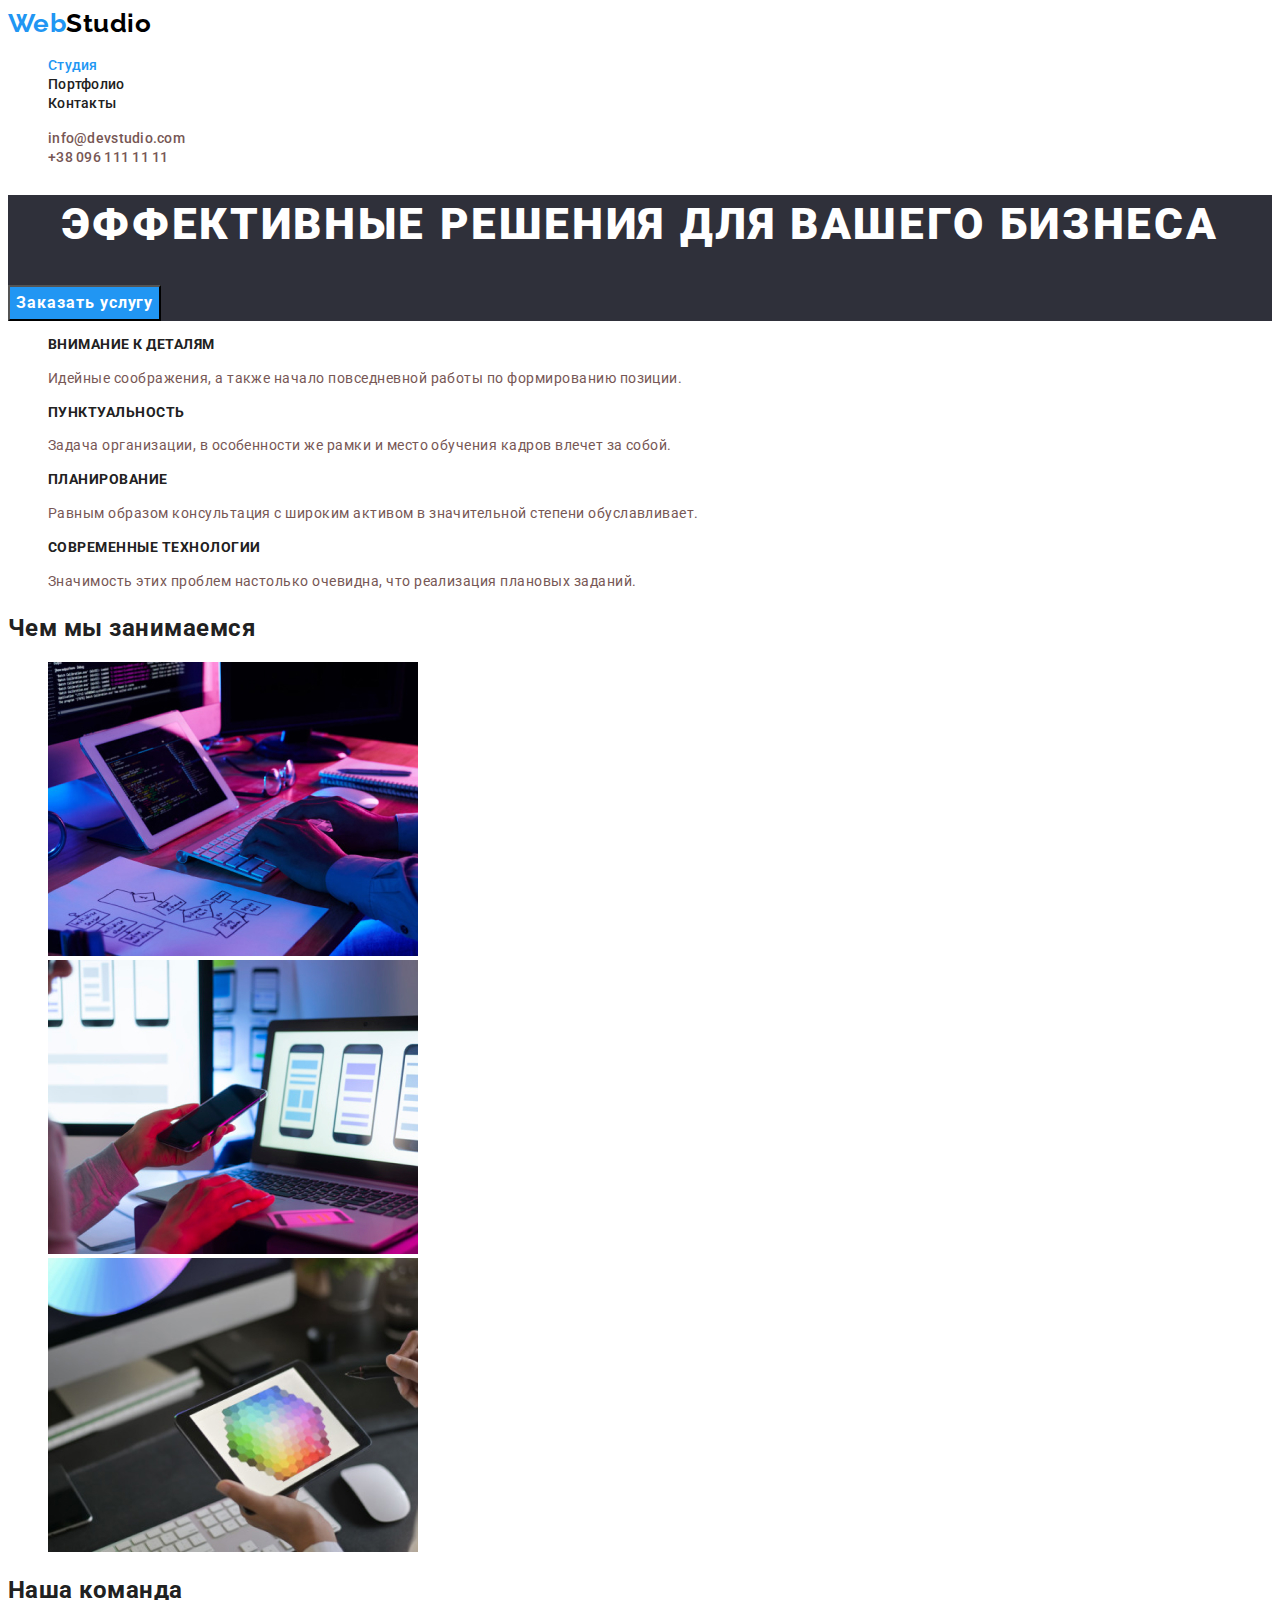
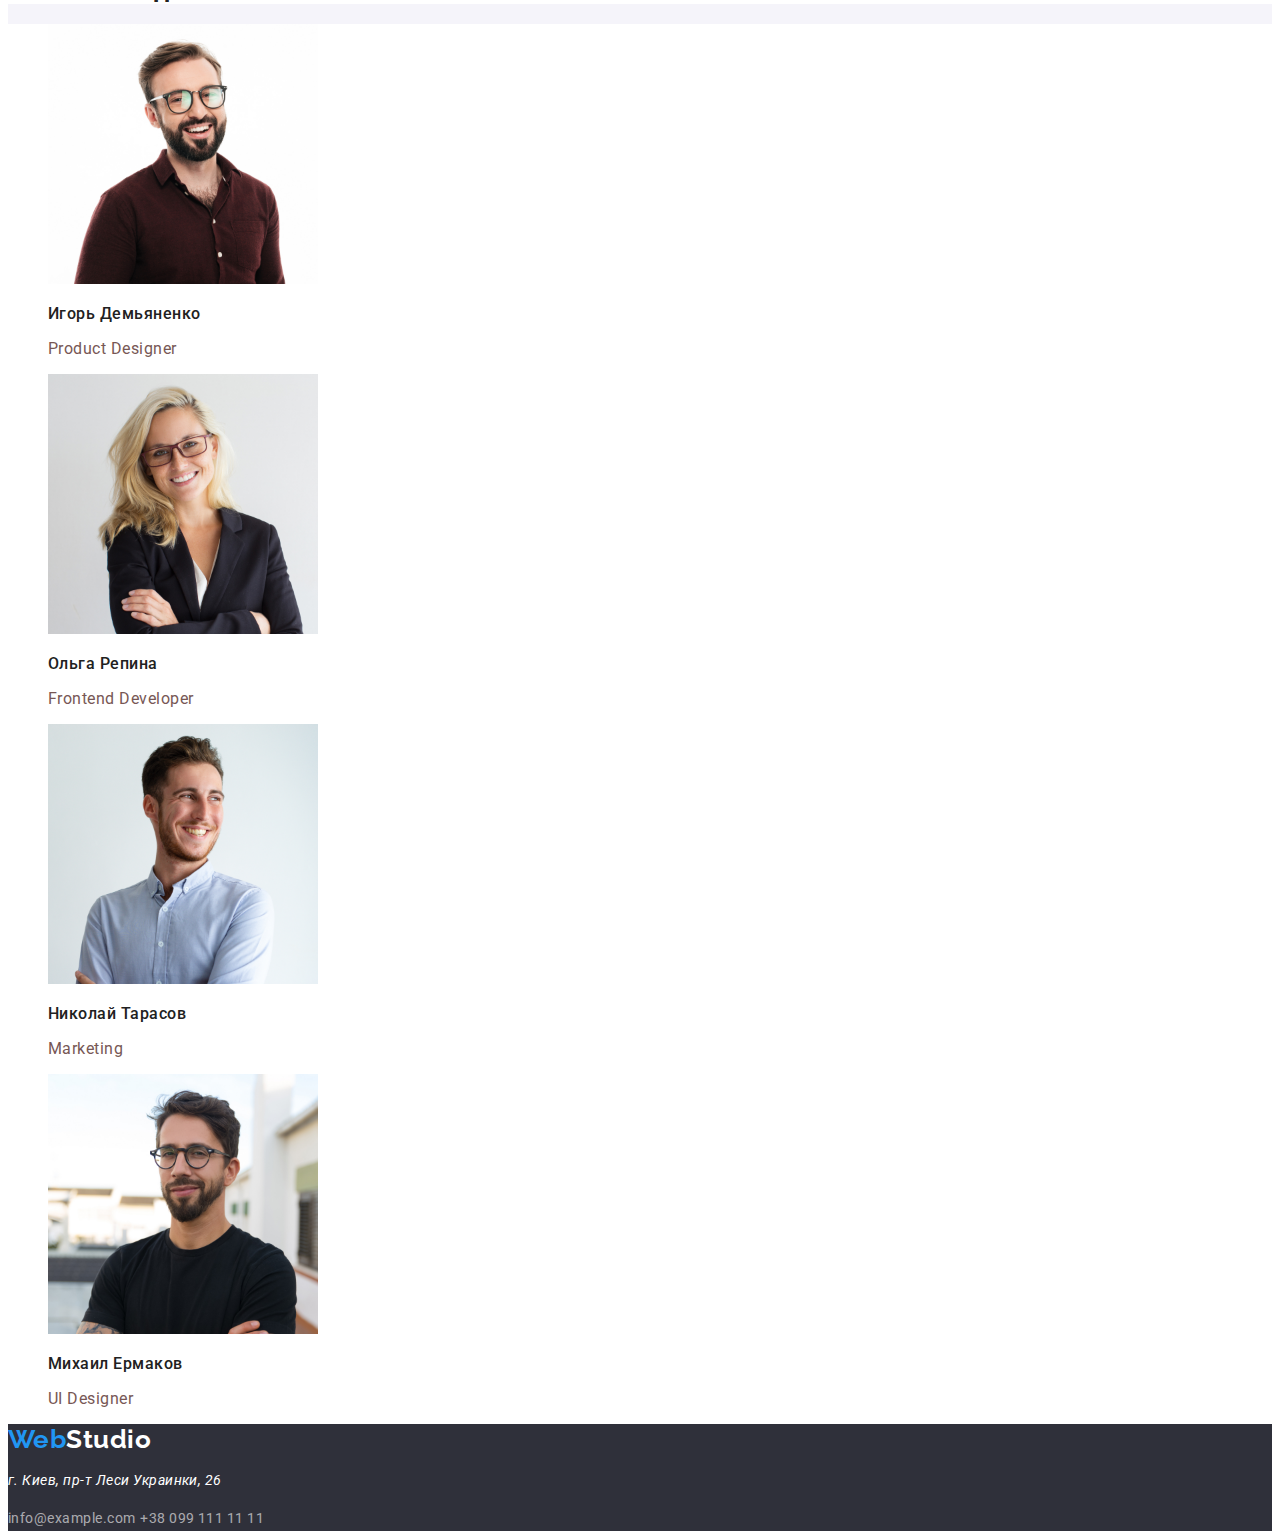
==== commit 98fdf8b8: "work on bugs." ====
--- a/index.html
+++ b/index.html
@@ -77,7 +77,7 @@
       </ul>
     </section>
     <!--team -->
-    <section>
+    <section class="section-team">
       <h2 class="team title">Наша команда</h2>
       <ul class="team list">
         <li>
--- a/scc/styles.css
+++ b/scc/styles.css
@@ -4,12 +4,15 @@
 /* Белый цвет #FFFFFF */
 /*Цвет адресса в подвале rgba(255, 255, 255, 0.6); */
 /* Вторичный цвет фона #2F303A; */
+/* Цвет фона team #F5F4FA */
 :root {
     --primery-text-color: #775755;
     --title-text-color: #212121;
     --accent-color: #2196F3;
     --accent-bgc: #2F303A;
     --white-color: #FFFFFF;
+    --bgc-team: #F5F4FA;
+    --bgc-hover-btn: #188CE8;
 }
 
 body {
@@ -118,6 +121,11 @@
     cursor: pointer;
 }
 
+.button-hero:hover,
+.button-hero:focus {
+    background-color: var(--bgc-hover-btn);
+}
+
 /* Section Features */
 .features .title {
     font-weight: 700;
@@ -131,14 +139,22 @@
     line-height: 1.71;
 }
 
-
 /* Work box */
+
 .work .title {
     font-size: 36px;
     line-height: 1.17;
 }
 
 /* Team */
+.section-team {
+    background-color: var(--bgc-team);
+}
+
+.team {
+    background-color: var(--white-color);
+}
+
 .team .title {
     font-weight: 500;
     font-size: 16px;
@@ -154,7 +170,7 @@
 /* Main portfolio */
 .button-portfolio {
     color: var(--title-text-color);
-    background-color: #F5F4FA;
+    background-color: var(--bgc-team);
     font-weight: 500;
     font-size: 16px;
     line-height: 1.62;
@@ -169,10 +185,10 @@
 
 /* Project portfolio */
 .project-title {
-    color: var(--title-text-color);
     font-size: 18px;
     line-height: 2;
     letter-spacing: 0.06em;
+    font-family: Roboto, sans-serif;
 }
 
 .project-text {
@@ -196,4 +212,5 @@
     color: rgba(255, 255, 255, 0.6);
     font-size: 14px;
     line-height: 1.71;
+    font-style: normal
 }